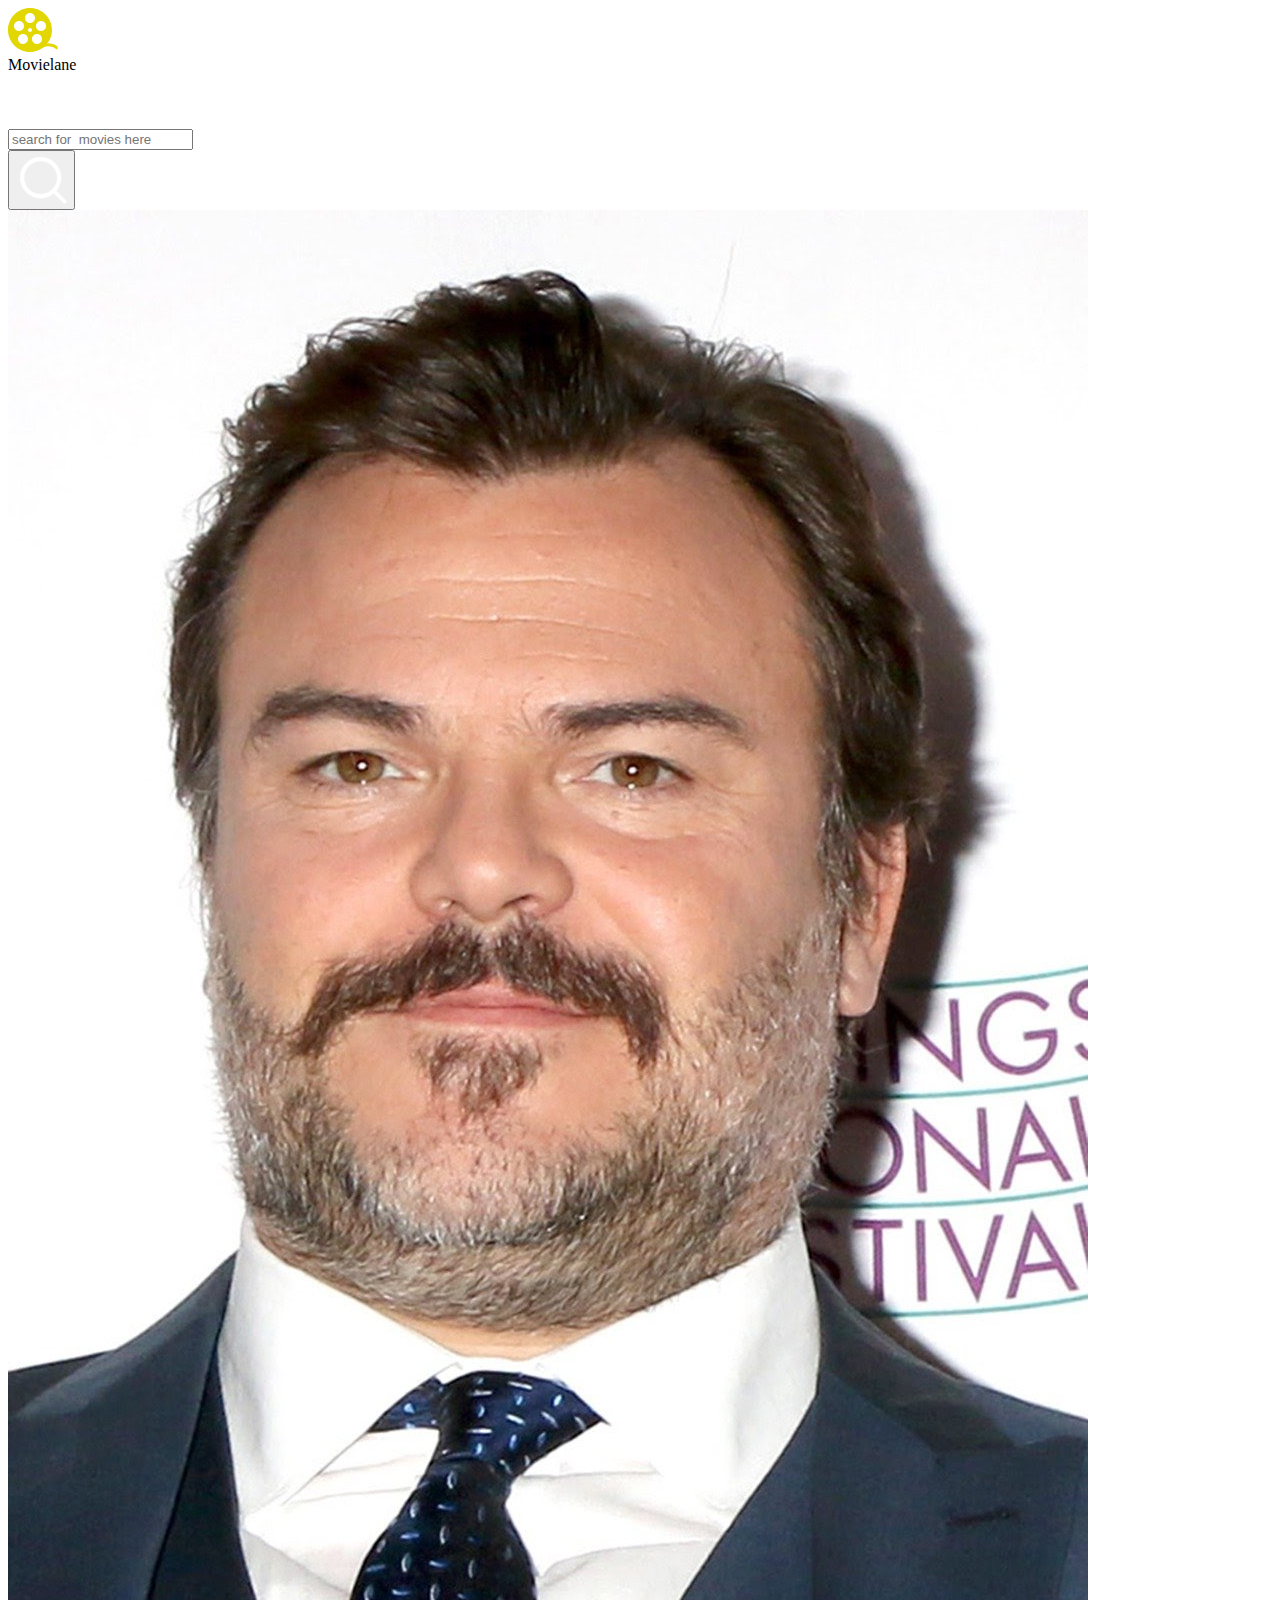
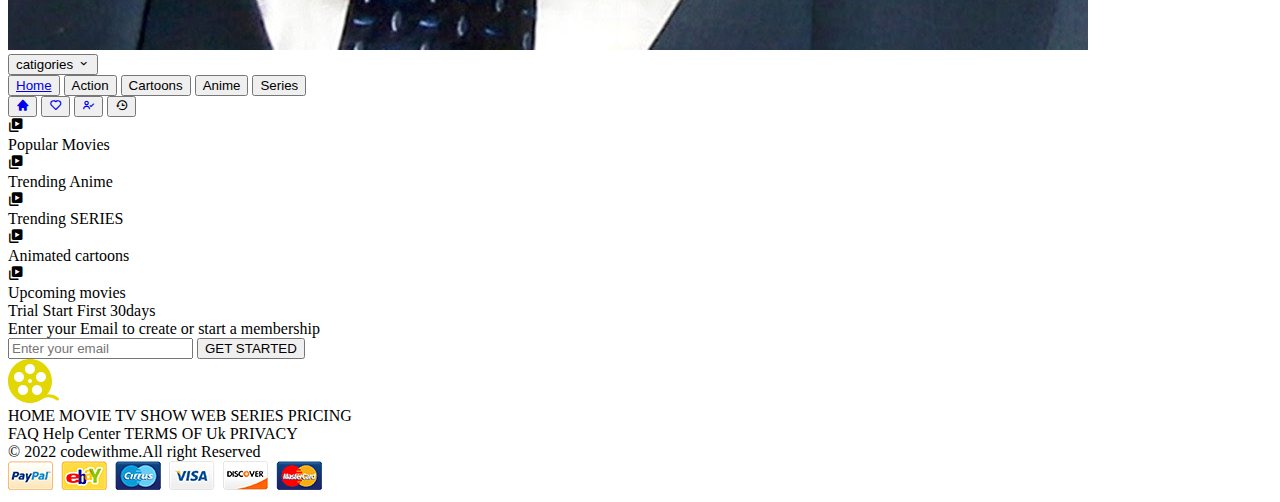
==== index.html @ 1030dada "All the updates" ====
<!DOCTYPE html>
<html lang="en">
<head>
  <meta charset="UTF-8">
  <meta http-equiv="X-UA-Compatible" content="IE=Edge">
  <meta name="viewport" content="width=device-width, initial-scale=1">

  <title>HTML</title>
  
  <!-- HTML -->
  

  <!-- Custom Styles -->
  <link rel="stylesheet" href="CSS/home.css">
  <link href='https://unpkg.com/boxicons@2.1.4/css/boxicons.min.css' rel='stylesheet'>
  <link rel="preconnect" href="https://fonts.googleapis.com">
  <link rel="preconnect" href="https://fonts.gstatic.com" crossorigin>
  <link href="https://fonts.googleapis.com/css2?family=Borel&family=Josefin+Sans:wght@400;600&family=Mochiy+Pop+One&family=Noto+Serif+Vithkuqi:wght@700&family=Poppins:wght@200;400&family=Quicksand&display=swap" rel="stylesheet">
</head>
<body>
  <div class="cover">
  <div class="header">
     <div class="Logo">
           <div class="img left"><img src="./image/icon/favicon.svg" alt=""></div>
   
       <div class="name left">Movielane</div>
     </div>
     
     <div class="bar js-bar">
      <img src="./image/icon/search.png" alt="" class="js-bar">
     </div>
  <div class="mes"><div class="me js-me">
     <div class="search"><input type="text" placeholder="search for  movies here"></div>
         <button type="submit"><img src="./image/icon/search.png" alt="./image/icon/search.png"></button>
   
     </div></div>
    
    <div class="user"><img src="./image/icon/user.png" alt=""></div>
  </div>
  <div class="cati">
   <button class="js-cati">catigories <i class='bx bx-chevron-down'></i></button>
  </div>
    <div class="btn">
      <button type="submit"><a href="index.html">Home</a></button>
      <button class="btnAction" type="submit">Action</button>
      <button class="btn-catoon" type="submit">Cartoons</button>
      <button type="submit">Anime</button>
      <button type="submit">Series</button>




  
  
  
  
  
  
    </div>

  </div>
 <div class="nav-btn">
   
   <button type="submit"> <a href ="index.html"><i class='bx bxs-home' ></i></a>
</button>
<button class="like-count" type="submit"><a href="like.html"><i class='bx bx-heart' ></i></a><span class="span"></span></button>
<button type="submit"><a href="Login.html"><i class='bx bx-user-check' ></i></a></button>
<button type="submit"><i class='bx bx-history'></i></button>

 </div>
 <div class="js-First">
 <div class="popular">
  <div class="name"><i class='bx bxs-videos'></i></div> 
<div class="name">Popular Movies</div>  
 </div>
 <div class="general-background js-first">
   
 </div></div>
 
 <div class="js-Second">
    <div class="popular series">
  <div class="name"><i class='bx bxs-videos'></i></div> 
<div class="name">Trending Anime</div>  
 </div>
 <div class="flex js-second">






 </div></div>

 <div class="js-three">
   <div class="popular series ">
  <div class="name"><i class='bx bxs-videos'></i></div> 
<div class="name">Trending SERIES</div>  
 </div>
 
 <div class="general-background js-third">





 </div></div>
 
 <div class="js-Four">
   <div class="popular series">
  <div class="name"><i class='bx bxs-videos'></i></div> 
<div class="name">Animated cartoons</div>  
 </div>
 <div class="flex js-four">


</div>   
</div>




 </div>

 </div>
<div class="Last">
  <div class="popular series">
  <div class="name"><i class='bx bxs-videos'></i></div> 
<div class="name">Upcoming movies</div>  
 </div>

 <div class="general-background js-last">


 </div>

</div>





 
 


<div class="footer">
<div class="subscribe">
<div class="create">
  <div class="trial">Trial Start First 30days</div>
  <div class="enter">Enter your Email to create or start a membership</div>
</div>
<div class="input">
  <input type="text" placeholder="Enter your email">
<button type="submit">GET STARTED</button>
</div>
</div>


<div class="footers">
  <div class="second">
    <img src="../image/icon/logo.svg" alt="">
  </div>
  <div class="nav">
    <span>HOME</span>
        <span>MOVIE</span>
    <span>TV SHOW</span>
        <span>WEB SERIES</span>

    <span>PRICING</span>

  </div>
</div>

<div class="third">
  <div class="foot">
    <span>FAQ</span>
        <span>Help Center</span>
            <span>TERMS OF Uk </span>
             <span>PRIVACY</span>



    
  </div>
</div>

<div class="last">
 <div class="copy">
   &copy; 2022 codewithme.All right Reserved</div> 
 <div>
   <img src="./image/icon/payment .png" alt="bbb">
 </div>
  
</div>


</div>
  <!-- Project -->
  <script type="module" src="../script/store/homes.js">
    
  </script>
</body>
</html>
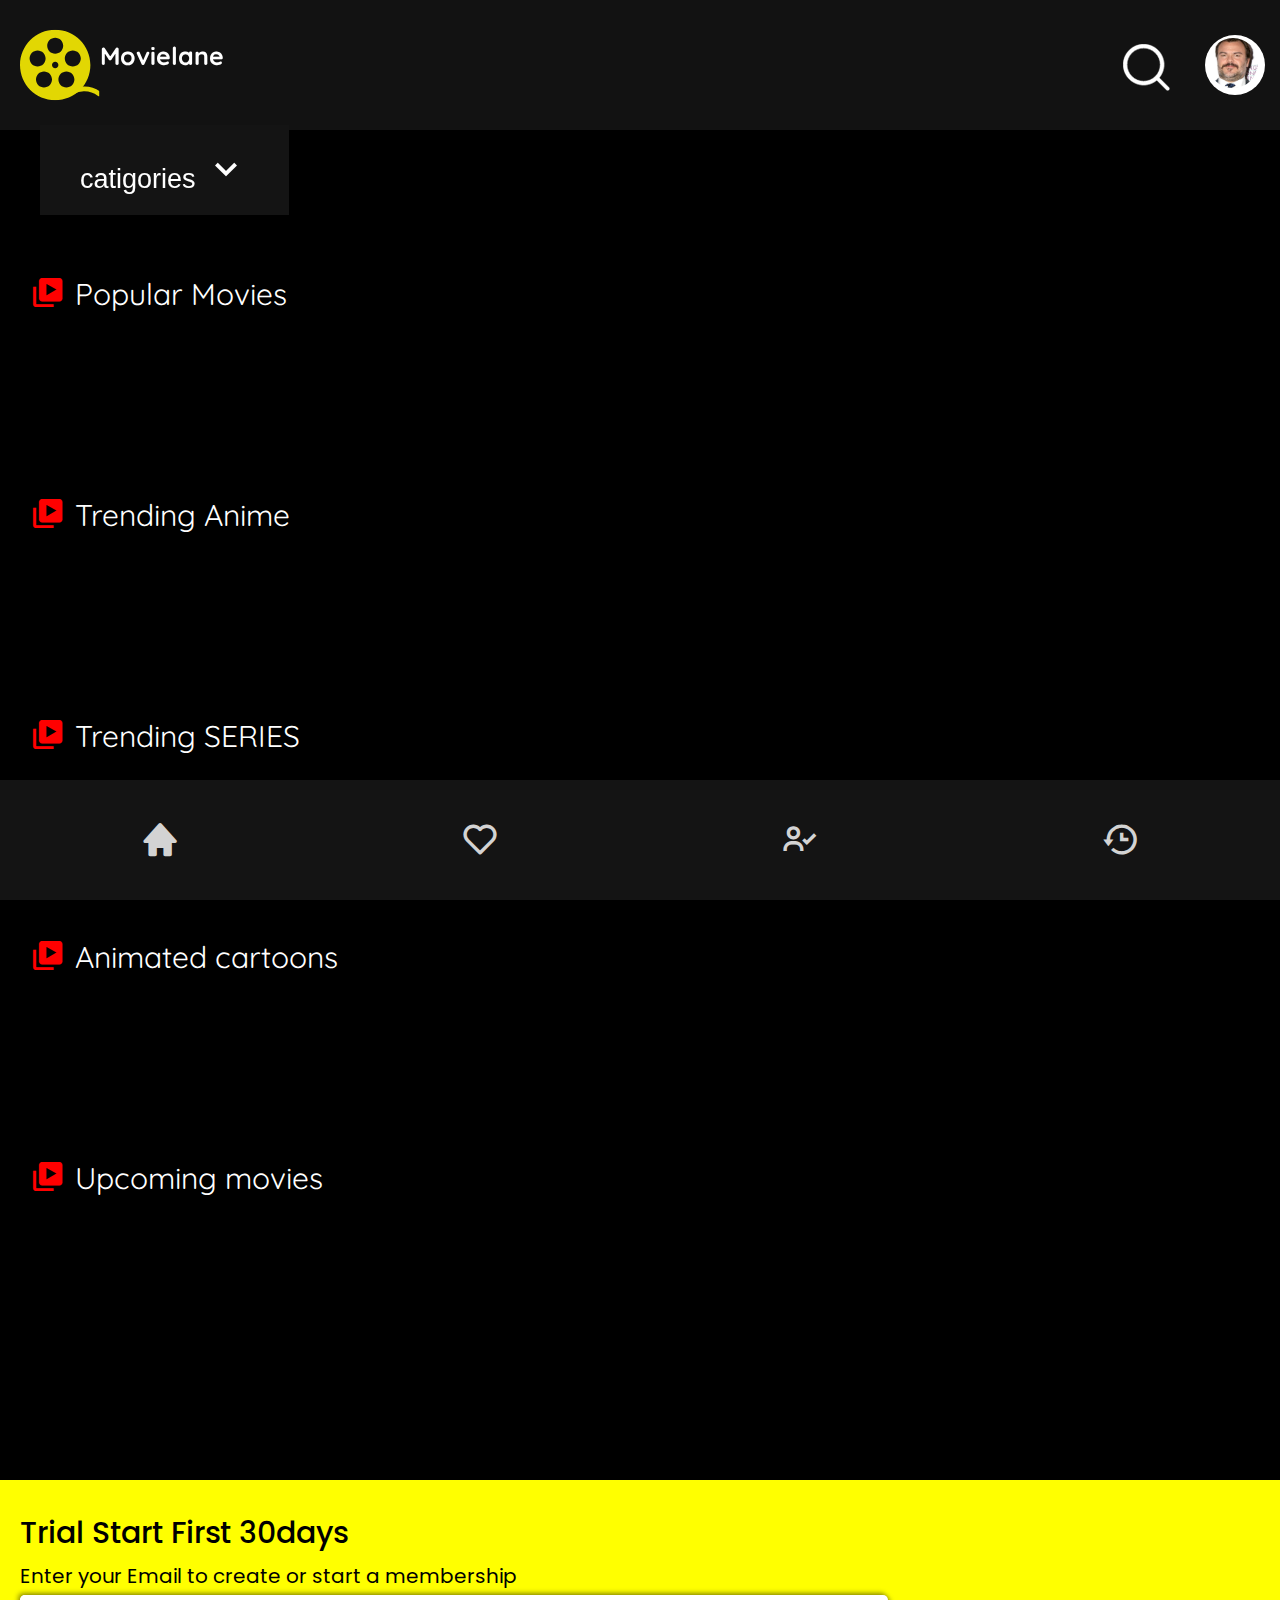
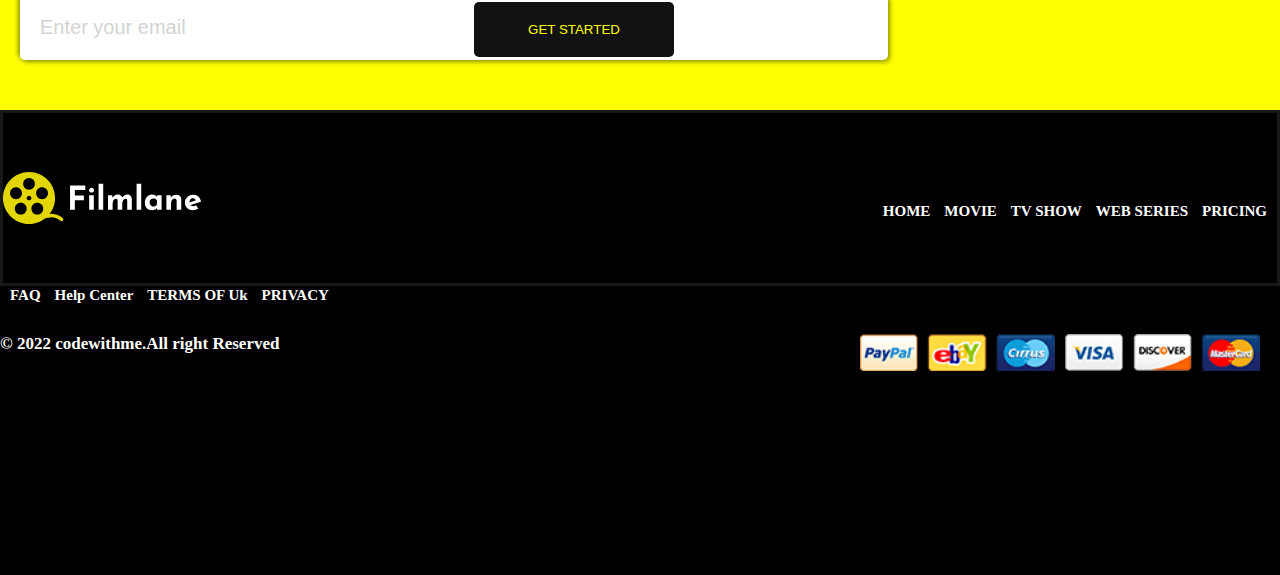
==== commit b18201b3: "update index" ====
--- a/index.html
+++ b/index.html
@@ -11,7 +11,7 @@
   
 
   <!-- Custom Styles -->
-  <link rel="stylesheet" href="CSS/home.css">
+  <link rel="stylesheet" href="css/home.css">
   <link href='https://unpkg.com/boxicons@2.1.4/css/boxicons.min.css' rel='stylesheet'>
   <link rel="preconnect" href="https://fonts.googleapis.com">
   <link rel="preconnect" href="https://fonts.gstatic.com" crossorigin>
--- a/css/home.css
+++ b/css/home.css
@@ -0,0 +1,1162 @@
+*{
+    margin: 0;
+    padding: 0;
+    box-sizing: border-box;
+  }
+  body{
+    background: black;
+  }
+  a{
+    text-decoration: none;
+    color: white;
+  }
+  .cover{
+    width: 100%;
+    z-index: 3;
+        position: sticky;
+  
+    top: 0;
+    left: 0;
+  
+  }
+  h2{
+    font-size: 50px;
+    color: red;
+  }
+  .header {
+    width: 100%;
+      background: rgb(40,40,40);
+   background: rgb(18,18,18);
+  
+      height: 130px;
+      padding-top: 5px;
+  
+    display: flex;
+    box-shadow: rgba(0, 0, 0, 0.1);
+  }
+  .Logo{
+      width: 100%;
+      height: 100%;
+  
+    display: flex;
+    position: relative;
+    top: 10px;
+    padding-top: 10px;
+  }
+  .Logo img{
+    width: 80px;
+    height: 80px;
+  }
+  .Logo .name{
+    font-family: Quicksand;
+    font-weight: bold;
+    color: white;
+    font-size: 25px;
+    position: absolute;
+    top: 25px;
+    left: 80px;
+    
+  }
+  .Logo .left{
+    margin-left: 20px;
+  }
+  .Logo .image{
+    position: absolute;
+    display: inline-block;
+    top: 0px;
+    left: 5px;
+  }
+  .me{
+  background: rgb(20,20,20);
+       background: rgb(40,40,40);
+  
+  box-shadow: 1px 1px 5px rgb(18,18,18), -1px -1px 5px rgb(18,18,18);
+  
+    display: flex;
+    margin-left: 60px;
+    margin-top: 20px;
+    width: 600px;
+      height: 75px;
+  
+    padding-left: 10px;
+    border-radius: 10px;
+    display: block;
+    position: absolute;
+    top: 0;
+    left: 200px;
+      display: none;
+  
+  }
+  .me img{
+    width: 65px;
+    height: 65px;
+    border-radius: 4px;
+    object-fit: cover;
+    
+  }
+  .me input{
+    color: white;
+      background: inherit;
+  
+    margin-top: 10px;
+    width: 500px;
+    height: 60px;
+    outline: none;
+    border: none;
+    padding-left: 10px;
+    font-size: 25px;
+  }
+  ::placeholder{
+    color: lightgray;
+  }
+  .me .search {
+     position: absolute;
+      top: 0;
+      left: 0;
+  
+  }
+  .header button{
+    background: inherit;
+    background: grey;
+    height: 70px;
+    margin-right: 3px;
+    margin-left: 510px;
+    margin-top: 7px;
+    width: 70px;
+    outline: none;
+    border: none;
+          position: relative;
+  
+      top: -5px;
+      right: 0;
+  
+    
+  }
+  .header .user{
+    width: 60px;
+    height: 60px;
+    background: rgb(40,40,40);
+      background: white;
+  border-radius: 50%;
+    position: absolute;
+    object-fit: cover;
+    top: 35px;
+    right: 15px;
+  
+  }
+  .header .user img{
+    width: 50px;
+    height: 50px;
+    border-radius: 50%;
+    object-fit: cover;
+  
+      position: absolute;
+  top: 3px;
+  left: 3px;
+  }
+  header .bar img{
+    width: 50px;
+    height: 50px;
+  }
+  .bar{
+    height: 100%;
+    margin-left: 240px;
+    position: absolute;
+    top: 40px;
+    right: 110px;
+      transition: 0.5s;
+  
+  }
+  
+  .btn{
+  
+          background: rgb(18,18,18);
+  
+    position: relative;
+    
+    top: -170px;
+    left: -10px;
+      display: flex;
+       width: 100%;
+        overflow-x: scroll;
+  
+        padding: 10px;
+  
+  
+  margin-left: 5px;
+  margin-top: 170px;
+  display: none;
+  }
+  .btn::-webkit-scrollbar{
+  width: 0;  
+  }
+  .btn button{
+      margin-left: 5px;
+  
+        padding: 20px 35px;
+        position: relative;
+              font-weight: 400;
+        font-size: 25px;
+        border: none;
+        background: rgb(18,18,18);
+            background: inherit;
+  outline: none;
+  font-family: Quicksand;
+        color: white;
+        text-align: centre ;
+  
+  
+  }
+  .btn button.show{
+    background: rgb(240,240,240);
+    color: black;
+    border-radius: 5px;
+  }
+  /*.btn button.show::before{
+    content: "";
+    position: absolute;
+    bottom: 5px;
+    right: 20px;
+    background: red;
+    height: 4px;
+    width: 145px;
+      animation: ease-in-out hamza 0.5s forwards;
+  
+  /*  height: 55px;*/
+  /*  border-radius: 7px;
+    
+    
+  }
+  .btn button.show::after{
+    content: "";
+    position: absolute;
+    transition: 0.5s;
+    top: 0;
+    left: 0;
+    bottom: 5px;
+    left: 20px;
+    background: red;
+    height: 4px;*/
+   /* height: 55px;*/
+  /*  border-radius: 7px;
+    animation: ease-in-out hamza 0.5s forwards;
+                    transition: 3s ease-in;
+  
+  
+    */
+    
+  /*}*/
+  /*@keyframes hamza{
+   0%{
+     width: 0;
+   }
+   100%{
+     width: 130px
+   }
+   
+    
+  }*/
+  
+  .cover .cati{
+    font-size: 30px;
+    margin-top: -5px;
+    background: red;
+    display: inline-block;
+    margin-left: 40px;
+  
+  }
+  .cover .cati button{
+    padding: 20px 40px;
+    font-size: 27px;
+  background: rgb(20,20,20);
+    color: white;
+  border: none;
+  outline: none;
+    font-weight:100;
+    color: white;
+  }
+  .cover .cati button i{
+      color: white;
+  
+    font-size: 46px;
+  
+  }
+  .nav-btn{
+          background: rgb(20,20,20);
+          width: 100%;
+          height: 120px;
+          display: flex;
+          
+          justify-content: space-around;
+          position: fixed;
+          bottom: 0;
+          left: 0;
+          right: 0;
+          z-index: 3;
+          
+  
+  }
+  .nav-btn button i{
+    font-size: 40px;
+    text-decoration: none;
+    color: lightgray;
+  }
+  .nav-btn button{
+  border: none;
+  outline: none;
+  background: inherit;
+          background: rgb(20,20,20);
+  
+  
+    padding: 20px 40px;
+  }
+  .nav-btn button.btn-color{
+    background: rgb(240,240,240);
+  border-radius: 5px;
+  }
+  .nav-btn button.btn-color i{
+    color: black;
+  }
+  .popular{
+    display: flex;
+    margin-left: 20px;
+    margin-top: 60px;
+    margin-bottom: 30px;
+  }
+  .popular div{
+    margin-left: 10px;
+    color: white;
+    font-size: 30px;
+    font-family: Quicksand;
+  }
+  .popular div i{
+      font-size: 35px;
+      color: red;
+  
+  }
+  .image-background .img{
+    width: 300px;
+    height: 390px;
+    position: relative;
+  }
+  .image-background .img:hover{
+    overflow: hidden;
+  
+  }
+  .image-background .img:hover img{
+    transform: scale(1.1);
+  }
+  .image-background .img .name{
+    width: 100%;
+    display: flex;
+    justify-content: space-between;
+    background: rgb(20,20,20);
+    opacity: 0.8;
+    position: absolute;
+    bottom: 0;
+    left: 0;
+    right: 0;
+    padding: 5px 0;
+  }
+  .image-background .img .name .Name{
+    font-size: 17px;
+    color: white;
+  padding-top: 15px;
+  text-transform: uppercase;
+  
+    
+  } 
+  .image-background .img .name .box i{
+    font-size: 40px;
+    color: white;
+  }
+  .general-background{
+    display: flex;
+    flex-wrap: wrap;
+    
+  }
+  .image-background{
+    width: 300px;
+    margin-left: 15px;
+    margin-bottom: 70px;
+  
+  
+  }
+  .image-background .quality{
+    width: 70px;
+    height: 40px;
+    font-size: 18px;
+    text-align: center;
+    background: inherit;
+    display: flex;
+    align-items: center;
+    justify-content: center;
+    font-weight: bold;
+    border: 2px solid white;
+      color: lightgoldenrodyellow;
+  
+    
+  }
+  .image-background .year{
+    font-size: 20px;
+    color: lightgoldenrodyellow;
+    font-weight: bold;
+      display: flex;
+    align-items: center;
+    justify-content: center;
+    font-weight: bold;
+  padding-right: 5px;
+  
+  }
+  .image-background .down{
+    display: flex;
+    justify-content: space-between;
+    width: 100%;
+  background: rgb(24,24,24);
+  
+  position: absolute;
+  bottom: -3;
+  
+  }
+  
+  .image-background img{
+    width: 100%;
+    height: 100%;
+    object-fit: fill;
+  }
+  /*.image-background .img:hover img{
+  transform: scale(1.1);
+  }*/
+  .series{
+    margin-top: 150px;
+  }
+  .footer{
+    width: 100%;
+    height: 100%;
+    margin-top: 250px;
+    margin-bottom: 200px;
+  }
+  .subscribe{
+    width: 100%;
+    height: 100;
+    background: yellow;
+    padding: 30px 20px
+  }
+  .subscribe .trial{
+    font-size: 30px;
+    font-weight: 500;
+    margin-bottom: 5px;
+   font-family: Poppins;
+  }
+  .subscribe .enter{
+    font-size: 20px;
+    margin-bottom: 4px;
+     font-family: Poppins;
+  
+  } 
+  .subscribe .input{
+    width: 70%;
+    background: white;
+      margin-bottom: 20px;
+      height: 65px;
+      box-shadow: 2px 2px 5px rgba(0, 0, 0, 0.4),-2px -2px 5px rgba(0, 0, 0, 0.4);
+        border-radius: 5px;
+  
+  }
+  .subscribe .input input{
+    width: 450px;
+    height: 65px;
+    background: inherit;
+    border: none;
+    outline: none;
+    padding-left: 20px;
+    font-size: 20px;
+          border-radius: 5px;
+  
+  }
+  ::placeholder{
+    color: lightgray;
+  }
+  .subscribe .input button{
+    width: 200px;
+      padding: 20px 40px;
+      background: rgb(18,18,18);
+      color: yellow;
+  border-radius: 5px;
+  outline: none;
+  border: none;
+    
+  }
+  .footer .second img{
+    width: 200px;
+    height: 170px;
+    
+  }
+  
+  .footer .second{
+    display: flex;
+  }
+  .footers span{
+    color: white;
+    font-size: 15px;
+    display: inline-block;
+    margin-top: 90px;
+    margin-right: 10px;
+    font-weight: bold;
+    cursor: pointer;
+  }
+  .footers{
+    display: flex;
+    flex-wrap: wrap;
+    align-content: flex-start;
+    justify-content: space-between;
+    border: 3px solid rgb(24,24,24);
+    
+  }
+  .foot span{
+    color: white;
+    font-size: 15px;
+    display: inline-block;
+    margin-left: 10px;
+    font-weight: bold;
+    cursor: pointer;
+  }
+  .copy{
+    font-size: 17px;
+    font-weight: bold;
+    color: white;
+  }
+  .last{
+    margin-top: 30px;
+    display: flex;
+    justify-content: space-between;
+  }
+  .last img{
+    width: 400px;
+    margin-right: 20px;
+  }
+  .general-background.body{
+    display: flex;
+    overflow: scroll;
+  }
+  /* from here down */
+  .flex .image-background .img{
+    width: 300px;
+    height: 390px;
+    position: relative;
+  }
+  .flex .image-background .img:hover{
+    overflow: hidden;
+  
+  }
+  .flex .image-background .img:hover img{
+    transform: scale(1.1);
+  }
+  .flex .image-background .img .name{
+    width: 100%;
+    display: flex;
+    justify-content: space-between;
+    background: rgb(20,20,20);
+    opacity: 0.8;
+    position: absolute;
+    bottom: 0;
+    left: 0;
+    right: 0;
+    padding: 5px 0;
+  }
+  .flex .image-background .img .name .Name{
+    font-size: 17px;
+    color: white;
+  padding-top: 15px;
+  
+    
+  } 
+  .flex{
+    display: flex;
+    overflow-x: scroll;
+    
+  }
+  .flex .image-background{
+    width: 300px;
+    margin-left: 15px;
+    margin-bottom: 70px;
+  
+  
+  }
+  .flex .image-background .quality{
+    width: 70px;
+    height: 40px;
+    font-size: 18px;
+    text-align: center;
+    background: inherit;
+    display: flex;
+    align-items: center;
+    justify-content: center;
+    font-weight: bold;
+    border: 2px solid white;
+      color: lightgoldenrodyellow;
+  
+    
+  }
+  .flex .image-background .year{
+    font-size: 20px;
+    color: lightgoldenrodyellow;
+    font-weight: bold;
+      display: flex;
+    align-items: center;
+    justify-content: center;
+    font-weight: bold;
+  padding-right: 5px;
+  
+  }
+  .flex .image-background .down{
+    display: flex;
+    justify-content: space-between;
+    width: 100%;
+  background: rgb(24,24,24);
+  
+  position: absolute;
+  bottom: -3;
+  
+  }
+  
+  .flex .image-background img{
+    width: 100%;
+    height: 100%;
+    object-fit: fill;
+  }
+  .image-background .img .name .liked i{
+    font-size: 40px;
+    color: red;
+    opacity: 1;
+    transform: scale(1.1);
+    animation: 0.5s big;  
+  
+  }
+  @keyframes big{
+    0%{
+      width: 35px;
+    }
+    100%{
+      width: 40px;
+    }
+  }
+  .like-count span{
+    color: white;
+    font-size: 20px;
+    display: inline-block;
+    position: absolute;
+    top: 13px;
+    right: 12px;
+  }
+  .like-count{
+    position: relative;
+  }
+  @media (max-width: 500px) {
+    .Logo img{
+    width: 35px;
+    height: 35px;
+  }
+  
+  .Logo .name{
+    font-size: 18px;
+    position: absolute;
+    top: 15px;
+    left: 35px;
+    
+  }
+  
+  .bar{
+    display: none;
+  }
+  .me{
+  
+  
+    margin-left: 40px;
+    margin-top: 30px;
+    width: 400px;
+      height: 50px;
+    display: flex;
+    display: block;
+  
+    position: absolute;
+    top: 40px;
+    left: 10px;
+  
+  }
+  .me img{
+    width: 25px;
+    height: 25px;
+    
+  }
+  .me input{
+  
+    margin-top: 10px;
+    width: 330px;
+    height: 35px;
+    font-size: 15px;
+  }
+  .header button{
+      background: inherit;
+  
+    height: 50px;
+    margin-right: 3px;
+    margin-left: 130px;
+    margin-top: -0px;
+    width: 50px;
+       
+  
+         position: absolute;
+      top: 0;
+      left: 210px;
+  
+     
+  
+    
+  }
+  .header .user{
+    width: 30px;
+    height: 30px;
+    position: relative;
+    top: 25px;
+    right: 15px;
+  
+  }
+  .header .user img{
+    width: 30px;
+    height: 30px;
+  
+      position: absolute;
+  top: 0;
+  left: 1px;
+  }
+  .cover .cati{
+    display: none;
+  }
+  .btn{
+  
+          background: rgb(18,18,18);
+  
+    position: relative;
+    display: flex;
+    left: -5px;
+      top: -170px;
+  
+      display: flex;
+       width: 100%;
+        overflow-x: scroll;
+  
+        padding: 10px;
+  
+  margin-left: 5px;
+  
+  margin-top: 170px;
+  }
+  .btn::-webkit-scrollbar{
+  width: 0;  
+  }
+  .btn button{
+      margin-left: 5px;
+  
+        padding: 10px 20px;
+        position: relative;
+              font-weight: 400;
+        font-size: 15px;
+        border: none;
+        background: rgb(18,18,18);
+            background: inherit;
+  outline: none;
+  font-family: Quicksand;
+        color: white;
+        text-align: centre ;
+  
+  
+  }
+  .nav-btn {
+    background: rgb(20, 20, 20);
+    width: 100%;
+    height: 90px;
+    display: flex;
+  justify-content: flex-start;
+    position: fixed;
+    bottom: 0;
+    left: 0;
+    right: 0;
+    z-index: 3;
+  
+  
+  }
+  
+  .nav-btn button i {
+    font-size: 20px;
+    text-decoration: none;
+    color: lightgray;
+  }
+  .nav-btn button{
+  border: none;
+  outline: none;
+  background: inherit;
+  
+          background: rgb(20,20,20);
+  
+  margin-left: 10px;
+  margin-right: 10px;
+    padding: 20px 40px;
+  }
+  
+  .popular{
+    display: flex;
+    margin-left: 10px;
+    margin-top: -130px;
+    margin-bottom: 30px;
+  }
+  
+  .popular .action-movies{
+      font-size: 15px;
+      margin-top: 15px;
+  
+  }
+  .popular div i{
+    font-size: 20px;
+  }
+  .image-background{
+    width: 430px;
+    height: 340px;
+    padding-top: 0px;
+    border: 1px solid dimgray;
+    border-radius: 3px;
+    margin-left: 15px;
+    margin-bottom: 40px;
+    display: flex;
+    flex-direction: column;
+    align-items: center;
+  
+  }
+  .image-background .img{
+    width: 430px;
+        height: 310px;
+  
+  
+    position: relative;
+  
+  }
+  .image-background .img img{
+        max-width: 100%;
+        height: 100%;
+  object-fit: fill;
+  }
+  .general-background{
+    display: flex;
+    flex-wrap: wrap;
+    justify-content: center;
+  }
+  .image-background .img .name .box i{
+    font-size: 25px;
+    color: white;
+    margin-right: 10px;
+  }
+  .image-background .quality{
+    width: 50px;
+    height: 30px;
+    font-size: 18px;
+    text-align: center;
+    display: flex;
+    align-items: center;
+    justify-content: center;
+    font-weight: bold;
+    border: 2px solid white;
+      color: lightgoldenrodyellow;
+  margin-left: 10px;
+    
+  }
+  
+  .image-background .year{
+    font-size: 15px;
+    color: lightgoldenrodyellow;
+    font-weight: bold;
+      display: flex;
+    align-items: center;
+    justify-content: center;
+    font-weight: bold;
+  padding-right: 5px;
+  
+  }
+  .flex .image-background .img{
+    width: 210px;
+    height: 250px;
+    position: relative;
+  }
+  .flex{
+    margin-bottom: 70px;
+  }
+  .flex .image-background{
+    width: 220px;
+    height: 290px;
+    margin-left: 20px;
+    margin-bottom: 70px;
+  
+  
+  }
+  .flex .image-background .quality{
+    width: 50px;
+    height: 30px;
+    font-size: 17px;
+    text-align: center;
+    background: inherit;
+    display: flex;
+    align-items: center;
+    justify-content: center;
+    font-weight: bold;
+    border: 2px solid white;
+      color: lightgoldenrodyellow;
+  
+    
+  }
+  .flex .image-background .year{
+    font-size: 17px;
+    color: lightgoldenrodyellow;
+    font-weight: bold;
+      display: flex;
+    align-items: center;
+    justify-content: center;
+    font-weight: bold;
+  padding-right: 5px;
+  
+  }
+  .general-background{
+    margin-bottom: 90px;
+  }
+  .popular{
+  
+  }
+  .popular .name{
+    font-size: 20px;
+    position: relative;
+    top: 20px;
+    left: 0;
+  
+  }
+  .image-background .img .name .liked i{
+    font-size: 30px;
+    color: red;
+    opacity: 1;
+    transform: scale(1.1);
+    animation: 0.5s big;  
+  
+  }
+  .subscribe .input input{
+    width: 100%;
+    height: 25px;
+    background: inherit;
+    border: none;
+    outline: none;
+    padding-left: 20px;
+    font-size: 20px;
+          border-radius: 5px;
+  
+  }
+  ::placeholder{
+    color: lightgray;
+  }
+  .subscribe .input button{
+      width: 200px;
+  
+      padding: 10px 30px;
+      background: rgb(18,18,18);
+      color: yellow;
+  border-radius: 5px;
+  outline: none;
+  border: none;
+  position: relative;
+  top: 20px;
+    
+  }
+  .subscribe .input{
+    width: 90%;
+    background: white;
+      margin-bottom: 20px;
+      height: 40px;
+      box-shadow: 2px 2px 5px rgba(0, 0, 0, 0.4),-2px -2px 5px rgba(0, 0, 0, 0.4);
+        border-radius: 5px;
+  
+  }
+  .subscribe .trial{
+    font-size: 20px;
+    font-weight: 500;
+    margin-bottom: 2px;
+   font-family: Poppins;
+  }
+  .subscribe .enter{
+    font-size: 10px;
+    margin-bottom: 2px;
+     font-family: Poppins;
+  
+  } 
+  .footer{
+    width: 100%;
+    height: 100%;
+    margin-top: 100px;
+    margin-bottom: 200px;
+  }
+  
+  .footer .second img{
+    width: 100px;
+    height: 110px;
+    
+  }
+  
+  .footer .second{
+    display: flex;
+  }
+  .footers span{
+    color: white;
+    font-size: 9px;
+    display: inline-block;
+    margin-top: 90px;
+    margin-right: 10px;
+    font-weight: bold;
+    cursor: pointer;
+  }
+  .footers{
+    display: flex;
+    flex-wrap: wrap;
+    align-content: flex-start;
+    justify-content: space-between;
+    border: 3px solid rgb(24,24,24);
+    
+  }
+  .foot span{
+    color: white;
+    font-size: 9px;
+    display: inline-block;
+    margin-left: 10px;
+    font-weight: bold;
+    cursor: pointer;
+  }
+  .last .copy{
+    position: relative;
+    top: 60px;
+    font-size: 7px;
+    font-weight: bold;
+    color: white;
+  }
+  .last{
+    margin-top: 30px;
+  }
+  .last img{
+    width: 300px;
+    margin-right: 20px;
+  }
+  .footer .footers .nav{
+    font-size: 10px;
+  }
+  }
+  @media (max-width: 360px){
+    .me{
+  
+  
+    margin-left: 5px;
+    margin-top: 30px;
+    width: 340px;
+      height: 40px;
+    display: flex;
+    display: block;
+  padding: 5px;
+    position: absolute;
+    top: 40px;
+    left: 10px;
+  
+  }
+  .me img{
+    width: 25px;
+    height: 25px;
+    
+  }
+  .me input{
+  
+    width: 290px;
+    height: 40px;
+    font-size: 10px;
+      padding-bottom: 15px;
+  
+  }
+  .header button{
+      background: inherit;
+  
+    height: 40px;
+    margin-right: 3px;
+    margin-left: 70px;
+    width: 50px;
+       
+  
+         position: absolute;
+      top: 0;
+      left: 210px;
+  
+     
+  
+    
+  }
+  .image-background{
+    width: 310px;
+    height: 340px;
+    padding-top: 0px;
+    border: 1px solid dimgray;
+    border-radius: 3px;
+    margin-left: 5px;
+    margin-bottom: 40px;
+    display: flex;
+    flex-direction: column;
+    align-items: center;
+  
+  
+  }
+  .image-background .img{
+    width: 295px;
+        height: 300px;
+  
+  
+    position: relative;
+  
+  }
+  .image-background .img img{
+        max-width: 100%;
+        height: 100%;
+  object-fit: fill;
+  }
+  
+  .nav-btn{
+          background: rgb(20,20,20);
+          width: 100%;
+          height: 90px;
+          display: inline-flex;
+          
+          position: fixed;
+          bottom: 0;
+          left: 0;
+          right: 0;
+          z-index: 3;
+          
+  
+  }
+  .nav-btn button i{
+    font-size: 20px;
+    text-decoration: none;
+    color: lightgray;
+  }
+  
+  .nav-btn button{
+  border: none;
+  outline: none;
+  background: inherit;
+          background: rgb(20,20,20);
+  margin-left: 15px;
+  
+    padding: 10px 20px;
+  }
+   .footer .second img{
+    width: 80px;
+    height: 80px;
+    
+   
+  }}